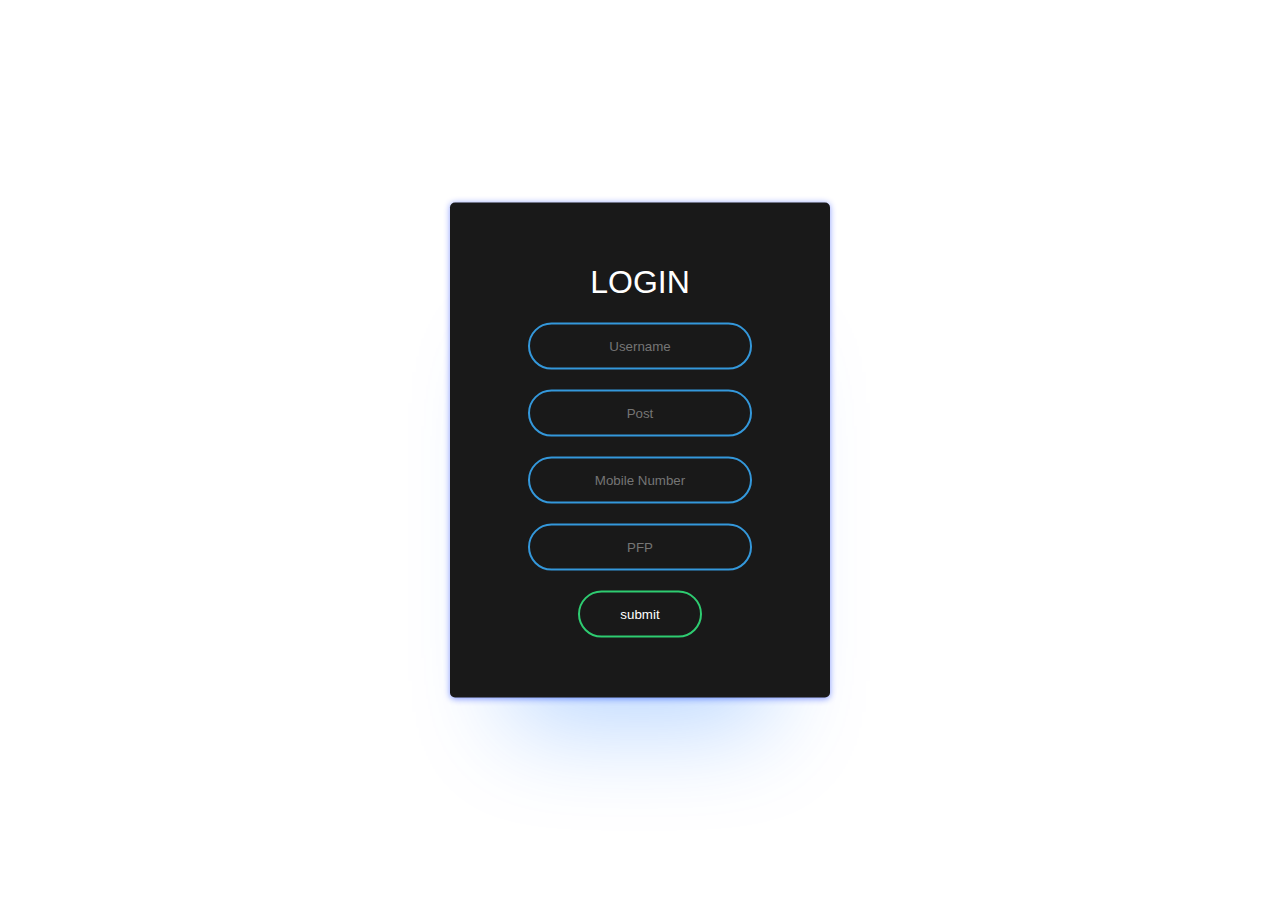
==== final designed form/form.html @ 077317c0 "Add files via upload" ====
<!DOCTYPE html>
<html>
<head>
	<meta charset="utf-8">
	<meta name="viewport" content="width=device-width, initial-scale=1">
	<title>form</title>
	<style type="text/css">
		body{
  margin: 0;
  padding: 0;
  font-family: sans-serif;
     background-image: url("https://images.unsplash.com/photo-1513151233558-d860c5398176?ixlib=rb-1.2.1&ixid=eyJhcHBfaWQiOjEyMDd9&auto=format&fit=crop&w=1500&q=80");
    background-size: cover;
    background-repeat: no-repeat;
    background-position: top;
}
.box{
  width: 300px;
  padding: 40px;
  position: absolute;
  top: 50%;
  left: 50%;
  transform: translate(-50%,-50%);
  background: #191919;
  text-align: center;
      box-shadow: -1px 92px 99px -62px rgba(3, 107, 255, 0.27), 0 1px 6px 0 rgba(10, 48, 255, 0.48);
    border-radius: 5px;
}
.box h1{
  color: white;
  text-transform: uppercase;
  font-weight: 500;
}
.box input[type = "text"],.box input[type = "password"]{
  border:0;
  background: none;
  display: block;
  margin: 20px auto;
  text-align: center;
  border: 2px solid #3498db;
  padding: 14px 10px;
  width: 200px;
  outline: none;
  color: white;
  border-radius: 24px;
  transition: 0.25s;
  
}

.box a
{
  border:0;
  background: none;
  display: block;
  margin: 20px auto;
  text-align: center;
  border: 2px solid #3498db;
  padding: 14px 10px;
  width: 200px;
  outline: none;
  color: white;
  border-radius: 24px;
  transition: 0.25s;
  width:10%;
}
.box input[type = "text"]:focus,.box input[type = "password"]:focus{
  width: 280px;
   -webkit-animation: 9s colorChange alternate;
  transition height 0.3s, width 0.3s 0.1s
  input:focus ~ .border
  
}
.box input[type = "submit"]{
  border:0;
  background: none;
  display: block;
  margin: 20px auto;
  text-align: center;
  border: 2px solid #2ecc71;
  padding: 14px 40px;
  outline: none;
  color: white;
  border-radius: 24px;
  transition: 0.25s;
  cursor: pointer;
}

.box a[type = "submit"]{
  border:0;
  background: none;
  display: block;
  margin: 20px auto;
  text-align: center;
  border: 2px solid #2ecc71;
  padding: 14px 40px;
  outline: none;
  color: white;
  border-radius: 24px;
  transition: 0.25s;
  cursor: pointer;
}
.box input[type = "submit"]:hover{
  background: #2ecc71;
}

.box a[type = "submit"]:hover{
  background: #2ecc71;
}

h1 {
    display: block;
    font-size: 2em;
    margin-block-start: 0.67em;
    margin-block-end: 0.67em;
    margin-inline-start: 0px;
    margin-inline-end: 0px;
    font-weight: bold;
}


@-webkit-keyframes colorChange {
  0%   { border-color: #007bff;  }
  5%  { border-color: #6610f2; }
  10%  { border-color: #6f42c1;}
  15%  { border-color: #e83e8c; }
  20% { border-color: #dc3545;}
   25%   { border-color: #fd7e14;  }
  30%  { border-color: #ffc107; }
  35%  { border-color: #28a745;}
  40%  { border-color: #20c997; }
  45%  { border-color: #17a2b8;}
  50%  { border-color: #6c757d;  }
  55%  { border-color: #343a40; }
  60%  { border-color: #007bff;}
  65%  { border-color: #6c757d; }
  70% { border-color: #28a745;}
  75% { border-color: #17a2b8;}
  80% { border-color: #ffc107;}
  85% { border-color: #dc3545;}
  90% { border-color: #343a40;}
  95% { border-color: #28a745;}
  100% { border-color: #20c997;}
}



/**************line*************/

.lines{position:absolute;top:0;left:0;right:0;height:100%;margin:auto;width:100vw;z-index:-1}.lines .line{position:absolute;width:1px;height:100%;top:0;left:50%;background:rgba(255,255,255,.06);overflow:hidden}.lines .line::after{content:"";display:block;position:absolute;height:15vh;width:100%;top:-50%;left:0;background:-webkit-gradient(linear,left top,left bottom,from(rgba(255,255,255,0)),color-stop(75%,#fff),to(#fff));background:linear-gradient(to bottom,rgba(255,255,255,0) 0%,#fff 75%,#fff 100%);-webkit-animation:run 7s 0s infinite;animation:run 7s 0s infinite;-webkit-animation-fill-mode:forwards;animation-fill-mode:forwards;-webkit-animation-timing-function:cubic-bezier(.4,.26,0,.97);animation-timing-function:cubic-bezier(.4,.26,0,.97)}.lines .line:nth-child(1){margin-left:-45%}.lines .line:nth-child(1)::after{-webkit-animation-delay:.5s;animation-delay:.5s}.lines .line:nth-child(3){margin-left:45%}.lines .line:nth-child(3)::after{-webkit-animation-delay:1s;animation-delay:1s}.lines .line:nth-child(4){margin-left:40%}.lines .line:nth-child(4)::after{-webkit-animation-delay:1.5s;animation-delay:1.5s}.lines .line:nth-child(5){margin-left:-40%}.lines .line:nth-child(5)::after{-webkit-animation-delay:2s;animation-delay:2s}.lines .line:nth-child(6){margin-left:35%}.lines .line:nth-child(6)::after{-webkit-animation-delay:2.5s;animation-delay:2.5s}.lines .line:nth-child(7){margin-left:-35%}.lines .line:nth-child(7)::after{-webkit-animation-delay:3s;animation-delay:3s}.lines .line:nth-child(8){margin-left:30%}.lines .line:nth-child(8)::after{-webkit-animation-delay:3.5s;animation-delay:3.5s}.lines .line:nth-child(9){margin-left:-30%}.lines .line:nth-child(9)::after{-webkit-animation-delay:4s;animation-delay:4s}.lines .line:nth-child(10){margin-left:25%}.lines .line:nth-child(10)::after{-webkit-animation-delay:4.5s;animation-delay:4.5s}.lines .line:nth-child(11){margin-left:-25%}.lines .line:nth-child(11)::after{-webkit-animation-delay:5s;animation-delay:5s}.lines .line:nth-child(12){margin-left:20%}.lines .line:nth-child(12)::after{-webkit-animation-delay:5.5s;animation-delay:5.5s}.lines .line:nth-child(13){margin-left:-20%}.lines .line:nth-child(13)::after{-webkit-animation-delay:6s;animation-delay:6s}.lines .line:nth-child(14){margin-left:15%}.lines .line:nth-child(14)::after{-webkit-animation-delay:6.5s;animation-delay:6.5s}.lines .line:nth-child(15){margin-left:-15%}.lines .line:nth-child(15)::after{-webkit-animation-delay:7s;animation-delay:7s}.lines .line:nth-child(16){margin-left:10%}.lines .line:nth-child(16)::after{-webkit-animation-delay:7.5s;animation-delay:7.5s}.lines .line:nth-child(17){margin-left:-10%}.lines .line:nth-child(17)::after{-webkit-animation-delay:8s;animation-delay:8s}.lines .line:nth-child(18){margin-left:5%}.lines .line:nth-child(18)::after{-webkit-animation-delay:8.5s;animation-delay:8.5s}.lines .line:nth-child(19){margin-left:-5%}.lines .line:nth-child(19)::after{-webkit-animation-delay:9s;animation-delay:9s}@-webkit-keyframes run{0%{top:-50%}100%{top:110%}}@keyframes run{0%{top:-50%}100%{top:110%}}.section-title-bg{color:#f0f0f0;font-size:85px;line-height:0;position:absolute;top:50%;left:0;z-index:-1;opacity:.8;font-family:Monoton,cursive;text-transform:uppercase;right:0;transform:translateY(-50%)}
	</style>
</head>
<body>
<form class="box" action="insert.php" method="post">
  <h1>Login</h1> 
  <input type="text" name="uname" placeholder="Username">
  <input type="text" name="post" placeholder="Post">
  <input type="text" name="mno" placeholder="Mobile Number">

  <input type="text" name="pfp" placeholder="PFP">

  <input type="submit" name="submit" value="submit">
</form>



<div class="lines">
                <div class="line"></div>
                <div class="line"></div>
                <div class="line"></div>
                <div class="line"></div>
                <div class="line"></div>
                <div class="line"></div>
                <div class="line"></div>
                <div class="line"></div>
                <div class="line"></div>
                <div class="line"></div>
                <div class="line"></div>
                <div class="line"></div>
                <div class="line"></div>
                <div class="line"></div>
                <div class="line"></div>
                <div class="line"></div>
                <div class="line"></div>
                <div class="line"></div>
                <div class="line"></div>
            </div>
</body>
</html>
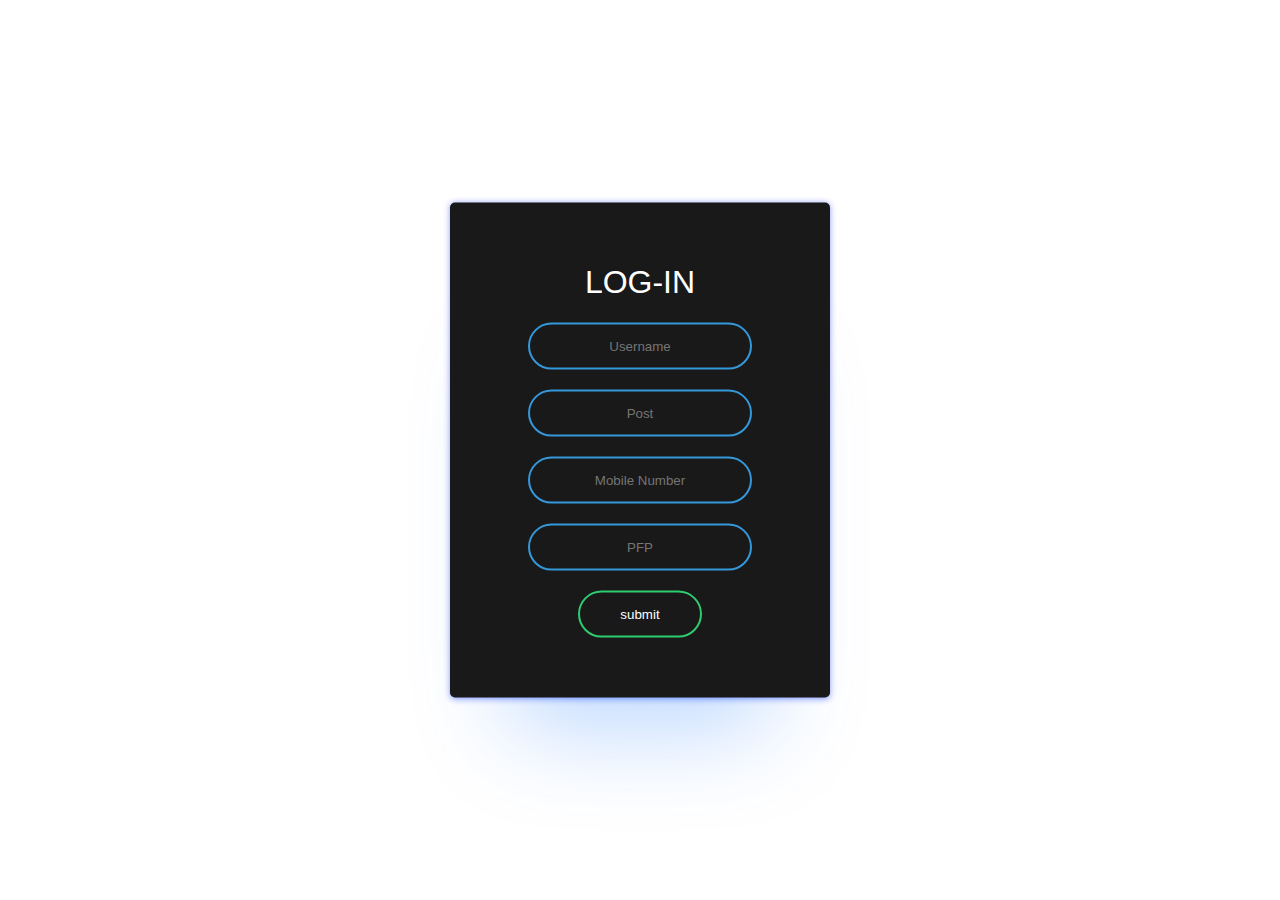
==== commit 6fe7322a: "theme2[Om Sarraf]" ====
--- a/final designed form/form.html
+++ b/final designed form/form.html
@@ -1,188 +1,186 @@
 <!DOCTYPE html>
 <html>
-<head>
-	<meta charset="utf-8">
-	<meta name="viewport" content="width=device-width, initial-scale=1">
-	<title>form</title>
-	<style type="text/css">
-		body{
-  margin: 0;
-  padding: 0;
-  font-family: sans-serif;
-     background-image: url("https://images.unsplash.com/photo-1513151233558-d860c5398176?ixlib=rb-1.2.1&ixid=eyJhcHBfaWQiOjEyMDd9&auto=format&fit=crop&w=1500&q=80");
-    background-size: cover;
-    background-repeat: no-repeat;
-    background-position: top;
-}
-.box{
-  width: 300px;
-  padding: 40px;
-  position: absolute;
-  top: 50%;
-  left: 50%;
-  transform: translate(-50%,-50%);
-  background: #191919;
-  text-align: center;
-      box-shadow: -1px 92px 99px -62px rgba(3, 107, 255, 0.27), 0 1px 6px 0 rgba(10, 48, 255, 0.48);
-    border-radius: 5px;
-}
-.box h1{
-  color: white;
-  text-transform: uppercase;
-  font-weight: 500;
-}
-.box input[type = "text"],.box input[type = "password"]{
-  border:0;
-  background: none;
-  display: block;
-  margin: 20px auto;
-  text-align: center;
-  border: 2px solid #3498db;
-  padding: 14px 10px;
-  width: 200px;
-  outline: none;
-  color: white;
-  border-radius: 24px;
-  transition: 0.25s;
-  
-}
+  <head>
+    <meta charset="utf-8" />
+    <meta name="viewport" content="width=device-width, initial-scale=1" />
+    <title>form</title>
+    <style type="text/css">
+      		body{
+        margin: 0;
+        padding: 0;
+        font-family: sans-serif;
+           background-image: url("https://images.unsplash.com/photo-1513151233558-d860c5398176?ixlib=rb-1.2.1&ixid=eyJhcHBfaWQiOjEyMDd9&auto=format&fit=crop&w=1500&q=80");
+          background-size: cover;
+          background-repeat: no-repeat;
+          background-position: top;
+      }
+      .box{
+        width: 300px;
+        padding: 40px;
+        position: absolute;
+        top: 50%;
+        left: 50%;
+        transform: translate(-50%,-50%);
+        background: #191919;
+        text-align: center;
+            box-shadow: -1px 92px 99px -62px rgba(3, 107, 255, 0.27), 0 1px 6px 0 rgba(10, 48, 255, 0.48);
+          border-radius: 5px;
+      }
+      .box h1{
+        color: white;
+        text-transform: uppercase;
+        font-weight: 500;
+      }
+      .box input[type = "text"],.box input[type = "password"]{
+        border:0;
+        background: none;
+        display: block;
+        margin: 20px auto;
+        text-align: center;
+        border: 2px solid #3498db;
+        padding: 14px 10px;
+        width: 200px;
+        outline: none;
+        color: white;
+        border-radius: 24px;
+        transition: 0.25s;
 
-.box a
-{
-  border:0;
-  background: none;
-  display: block;
-  margin: 20px auto;
-  text-align: center;
-  border: 2px solid #3498db;
-  padding: 14px 10px;
-  width: 200px;
-  outline: none;
-  color: white;
-  border-radius: 24px;
-  transition: 0.25s;
-  width:10%;
-}
-.box input[type = "text"]:focus,.box input[type = "password"]:focus{
-  width: 280px;
-   -webkit-animation: 9s colorChange alternate;
-  transition height 0.3s, width 0.3s 0.1s
-  input:focus ~ .border
-  
-}
-.box input[type = "submit"]{
-  border:0;
-  background: none;
-  display: block;
-  margin: 20px auto;
-  text-align: center;
-  border: 2px solid #2ecc71;
-  padding: 14px 40px;
-  outline: none;
-  color: white;
-  border-radius: 24px;
-  transition: 0.25s;
-  cursor: pointer;
-}
+      }
 
-.box a[type = "submit"]{
-  border:0;
-  background: none;
-  display: block;
-  margin: 20px auto;
-  text-align: center;
-  border: 2px solid #2ecc71;
-  padding: 14px 40px;
-  outline: none;
-  color: white;
-  border-radius: 24px;
-  transition: 0.25s;
-  cursor: pointer;
-}
-.box input[type = "submit"]:hover{
-  background: #2ecc71;
-}
+      .box a
+      {
+        border:0;
+        background: none;
+        display: block;
+        margin: 20px auto;
+        text-align: center;
+        border: 2px solid #3498db;
+        padding: 14px 10px;
+        width: 200px;
+        outline: none;
+        color: white;
+        border-radius: 24px;
+        transition: 0.25s;
+        width:10%;
+      }
+      .box input[type = "text"]:focus,.box input[type = "password"]:focus{
+        width: 280px;
+         -webkit-animation: 9s colorChange alternate;
+        transition height 0.3s, width 0.3s 0.1s
+        input:focus ~ .border
 
-.box a[type = "submit"]:hover{
-  background: #2ecc71;
-}
+      }
+      .box input[type = "submit"]{
+        border:0;
+        background: none;
+        display: block;
+        margin: 20px auto;
+        text-align: center;
+        border: 2px solid #2ecc71;
+        padding: 14px 40px;
+        outline: none;
+        color: white;
+        border-radius: 24px;
+        transition: 0.25s;
+        cursor: pointer;
+      }
 
-h1 {
-    display: block;
-    font-size: 2em;
-    margin-block-start: 0.67em;
-    margin-block-end: 0.67em;
-    margin-inline-start: 0px;
-    margin-inline-end: 0px;
-    font-weight: bold;
-}
+      .box a[type = "submit"]{
+        border:0;
+        background: none;
+        display: block;
+        margin: 20px auto;
+        text-align: center;
+        border: 2px solid #2ecc71;
+        padding: 14px 40px;
+        outline: none;
+        color: white;
+        border-radius: 24px;
+        transition: 0.25s;
+        cursor: pointer;
+      }
+      .box input[type = "submit"]:hover{
+        background: #2ecc71;
+      }
+
+      .box a[type = "submit"]:hover{
+        background: #2ecc71;
+      }
+
+      h1 {
+          display: block;
+          font-size: 2em;
+          margin-block-start: 0.67em;
+          margin-block-end: 0.67em;
+          margin-inline-start: 0px;
+          margin-inline-end: 0px;
+          font-weight: bold;
+      }
 
 
-@-webkit-keyframes colorChange {
-  0%   { border-color: #007bff;  }
-  5%  { border-color: #6610f2; }
-  10%  { border-color: #6f42c1;}
-  15%  { border-color: #e83e8c; }
-  20% { border-color: #dc3545;}
-   25%   { border-color: #fd7e14;  }
-  30%  { border-color: #ffc107; }
-  35%  { border-color: #28a745;}
-  40%  { border-color: #20c997; }
-  45%  { border-color: #17a2b8;}
-  50%  { border-color: #6c757d;  }
-  55%  { border-color: #343a40; }
-  60%  { border-color: #007bff;}
-  65%  { border-color: #6c757d; }
-  70% { border-color: #28a745;}
-  75% { border-color: #17a2b8;}
-  80% { border-color: #ffc107;}
-  85% { border-color: #dc3545;}
-  90% { border-color: #343a40;}
-  95% { border-color: #28a745;}
-  100% { border-color: #20c997;}
-}
+      @-webkit-keyframes colorChange {
+        0%   { border-color: #007bff;  }
+        5%  { border-color: #6610f2; }
+        10%  { border-color: #6f42c1;}
+        15%  { border-color: #e83e8c; }
+        20% { border-color: #dc3545;}
+         25%   { border-color: #fd7e14;  }
+        30%  { border-color: #ffc107; }
+        35%  { border-color: #28a745;}
+        40%  { border-color: #20c997; }
+        45%  { border-color: #17a2b8;}
+        50%  { border-color: #6c757d;  }
+        55%  { border-color: #343a40; }
+        60%  { border-color: #007bff;}
+        65%  { border-color: #6c757d; }
+        70% { border-color: #28a745;}
+        75% { border-color: #17a2b8;}
+        80% { border-color: #ffc107;}
+        85% { border-color: #dc3545;}
+        90% { border-color: #343a40;}
+        95% { border-color: #28a745;}
+        100% { border-color: #20c997;}
+      }
 
 
 
-/**************line*************/
+      /**************line*************/
 
-.lines{position:absolute;top:0;left:0;right:0;height:100%;margin:auto;width:100vw;z-index:-1}.lines .line{position:absolute;width:1px;height:100%;top:0;left:50%;background:rgba(255,255,255,.06);overflow:hidden}.lines .line::after{content:"";display:block;position:absolute;height:15vh;width:100%;top:-50%;left:0;background:-webkit-gradient(linear,left top,left bottom,from(rgba(255,255,255,0)),color-stop(75%,#fff),to(#fff));background:linear-gradient(to bottom,rgba(255,255,255,0) 0%,#fff 75%,#fff 100%);-webkit-animation:run 7s 0s infinite;animation:run 7s 0s infinite;-webkit-animation-fill-mode:forwards;animation-fill-mode:forwards;-webkit-animation-timing-function:cubic-bezier(.4,.26,0,.97);animation-timing-function:cubic-bezier(.4,.26,0,.97)}.lines .line:nth-child(1){margin-left:-45%}.lines .line:nth-child(1)::after{-webkit-animation-delay:.5s;animation-delay:.5s}.lines .line:nth-child(3){margin-left:45%}.lines .line:nth-child(3)::after{-webkit-animation-delay:1s;animation-delay:1s}.lines .line:nth-child(4){margin-left:40%}.lines .line:nth-child(4)::after{-webkit-animation-delay:1.5s;animation-delay:1.5s}.lines .line:nth-child(5){margin-left:-40%}.lines .line:nth-child(5)::after{-webkit-animation-delay:2s;animation-delay:2s}.lines .line:nth-child(6){margin-left:35%}.lines .line:nth-child(6)::after{-webkit-animation-delay:2.5s;animation-delay:2.5s}.lines .line:nth-child(7){margin-left:-35%}.lines .line:nth-child(7)::after{-webkit-animation-delay:3s;animation-delay:3s}.lines .line:nth-child(8){margin-left:30%}.lines .line:nth-child(8)::after{-webkit-animation-delay:3.5s;animation-delay:3.5s}.lines .line:nth-child(9){margin-left:-30%}.lines .line:nth-child(9)::after{-webkit-animation-delay:4s;animation-delay:4s}.lines .line:nth-child(10){margin-left:25%}.lines .line:nth-child(10)::after{-webkit-animation-delay:4.5s;animation-delay:4.5s}.lines .line:nth-child(11){margin-left:-25%}.lines .line:nth-child(11)::after{-webkit-animation-delay:5s;animation-delay:5s}.lines .line:nth-child(12){margin-left:20%}.lines .line:nth-child(12)::after{-webkit-animation-delay:5.5s;animation-delay:5.5s}.lines .line:nth-child(13){margin-left:-20%}.lines .line:nth-child(13)::after{-webkit-animation-delay:6s;animation-delay:6s}.lines .line:nth-child(14){margin-left:15%}.lines .line:nth-child(14)::after{-webkit-animation-delay:6.5s;animation-delay:6.5s}.lines .line:nth-child(15){margin-left:-15%}.lines .line:nth-child(15)::after{-webkit-animation-delay:7s;animation-delay:7s}.lines .line:nth-child(16){margin-left:10%}.lines .line:nth-child(16)::after{-webkit-animation-delay:7.5s;animation-delay:7.5s}.lines .line:nth-child(17){margin-left:-10%}.lines .line:nth-child(17)::after{-webkit-animation-delay:8s;animation-delay:8s}.lines .line:nth-child(18){margin-left:5%}.lines .line:nth-child(18)::after{-webkit-animation-delay:8.5s;animation-delay:8.5s}.lines .line:nth-child(19){margin-left:-5%}.lines .line:nth-child(19)::after{-webkit-animation-delay:9s;animation-delay:9s}@-webkit-keyframes run{0%{top:-50%}100%{top:110%}}@keyframes run{0%{top:-50%}100%{top:110%}}.section-title-bg{color:#f0f0f0;font-size:85px;line-height:0;position:absolute;top:50%;left:0;z-index:-1;opacity:.8;font-family:Monoton,cursive;text-transform:uppercase;right:0;transform:translateY(-50%)}
-	</style>
-</head>
-<body>
-<form class="box" action="insert.php" method="post">
-  <h1>Login</h1> 
-  <input type="text" name="uname" placeholder="Username">
-  <input type="text" name="post" placeholder="Post">
-  <input type="text" name="mno" placeholder="Mobile Number">
+      .lines{position:absolute;top:0;left:0;right:0;height:100%;margin:auto;width:100vw;z-index:-1}.lines .line{position:absolute;width:1px;height:100%;top:0;left:50%;background:rgba(255,255,255,.06);overflow:hidden}.lines .line::after{content:"";display:block;position:absolute;height:15vh;width:100%;top:-50%;left:0;background:-webkit-gradient(linear,left top,left bottom,from(rgba(255,255,255,0)),color-stop(75%,#fff),to(#fff));background:linear-gradient(to bottom,rgba(255,255,255,0) 0%,#fff 75%,#fff 100%);-webkit-animation:run 7s 0s infinite;animation:run 7s 0s infinite;-webkit-animation-fill-mode:forwards;animation-fill-mode:forwards;-webkit-animation-timing-function:cubic-bezier(.4,.26,0,.97);animation-timing-function:cubic-bezier(.4,.26,0,.97)}.lines .line:nth-child(1){margin-left:-45%}.lines .line:nth-child(1)::after{-webkit-animation-delay:.5s;animation-delay:.5s}.lines .line:nth-child(3){margin-left:45%}.lines .line:nth-child(3)::after{-webkit-animation-delay:1s;animation-delay:1s}.lines .line:nth-child(4){margin-left:40%}.lines .line:nth-child(4)::after{-webkit-animation-delay:1.5s;animation-delay:1.5s}.lines .line:nth-child(5){margin-left:-40%}.lines .line:nth-child(5)::after{-webkit-animation-delay:2s;animation-delay:2s}.lines .line:nth-child(6){margin-left:35%}.lines .line:nth-child(6)::after{-webkit-animation-delay:2.5s;animation-delay:2.5s}.lines .line:nth-child(7){margin-left:-35%}.lines .line:nth-child(7)::after{-webkit-animation-delay:3s;animation-delay:3s}.lines .line:nth-child(8){margin-left:30%}.lines .line:nth-child(8)::after{-webkit-animation-delay:3.5s;animation-delay:3.5s}.lines .line:nth-child(9){margin-left:-30%}.lines .line:nth-child(9)::after{-webkit-animation-delay:4s;animation-delay:4s}.lines .line:nth-child(10){margin-left:25%}.lines .line:nth-child(10)::after{-webkit-animation-delay:4.5s;animation-delay:4.5s}.lines .line:nth-child(11){margin-left:-25%}.lines .line:nth-child(11)::after{-webkit-animation-delay:5s;animation-delay:5s}.lines .line:nth-child(12){margin-left:20%}.lines .line:nth-child(12)::after{-webkit-animation-delay:5.5s;animation-delay:5.5s}.lines .line:nth-child(13){margin-left:-20%}.lines .line:nth-child(13)::after{-webkit-animation-delay:6s;animation-delay:6s}.lines .line:nth-child(14){margin-left:15%}.lines .line:nth-child(14)::after{-webkit-animation-delay:6.5s;animation-delay:6.5s}.lines .line:nth-child(15){margin-left:-15%}.lines .line:nth-child(15)::after{-webkit-animation-delay:7s;animation-delay:7s}.lines .line:nth-child(16){margin-left:10%}.lines .line:nth-child(16)::after{-webkit-animation-delay:7.5s;animation-delay:7.5s}.lines .line:nth-child(17){margin-left:-10%}.lines .line:nth-child(17)::after{-webkit-animation-delay:8s;animation-delay:8s}.lines .line:nth-child(18){margin-left:5%}.lines .line:nth-child(18)::after{-webkit-animation-delay:8.5s;animation-delay:8.5s}.lines .line:nth-child(19){margin-left:-5%}.lines .line:nth-child(19)::after{-webkit-animation-delay:9s;animation-delay:9s}@-webkit-keyframes run{0%{top:-50%}100%{top:110%}}@keyframes run{0%{top:-50%}100%{top:110%}}.section-title-bg{color:#f0f0f0;font-size:85px;line-height:0;position:absolute;top:50%;left:0;z-index:-1;opacity:.8;font-family:Monoton,cursive;text-transform:uppercase;right:0;transform:translateY(-50%)}
+    </style>
+  </head>
+  <body>
+    <form class="box" action="insert.php" method="post">
+      <h1>Log-in</h1>
+      <input type="text" name="uname" placeholder="Username" />
+      <input type="text" name="post" placeholder="Post" />
+      <input type="text" name="mno" placeholder="Mobile Number" />
 
-  <input type="text" name="pfp" placeholder="PFP">
+      <input type="text" name="pfp" placeholder="PFP" />
 
-  <input type="submit" name="submit" value="submit">
-</form>
+      <input type="submit" name="submit" value="submit" />
+    </form>
 
-
-
-<div class="lines">
-                <div class="line"></div>
-                <div class="line"></div>
-                <div class="line"></div>
-                <div class="line"></div>
-                <div class="line"></div>
-                <div class="line"></div>
-                <div class="line"></div>
-                <div class="line"></div>
-                <div class="line"></div>
-                <div class="line"></div>
-                <div class="line"></div>
-                <div class="line"></div>
-                <div class="line"></div>
-                <div class="line"></div>
-                <div class="line"></div>
-                <div class="line"></div>
-                <div class="line"></div>
-                <div class="line"></div>
-                <div class="line"></div>
-            </div>
-</body>
-</html>+    <div class="lines">
+      <div class="line"></div>
+      <div class="line"></div>
+      <div class="line"></div>
+      <div class="line"></div>
+      <div class="line"></div>
+      <div class="line"></div>
+      <div class="line"></div>
+      <div class="line"></div>
+      <div class="line"></div>
+      <div class="line"></div>
+      <div class="line"></div>
+      <div class="line"></div>
+      <div class="line"></div>
+      <div class="line"></div>
+      <div class="line"></div>
+      <div class="line"></div>
+      <div class="line"></div>
+      <div class="line"></div>
+      <div class="line"></div>
+    </div>
+  </body>
+</html>
